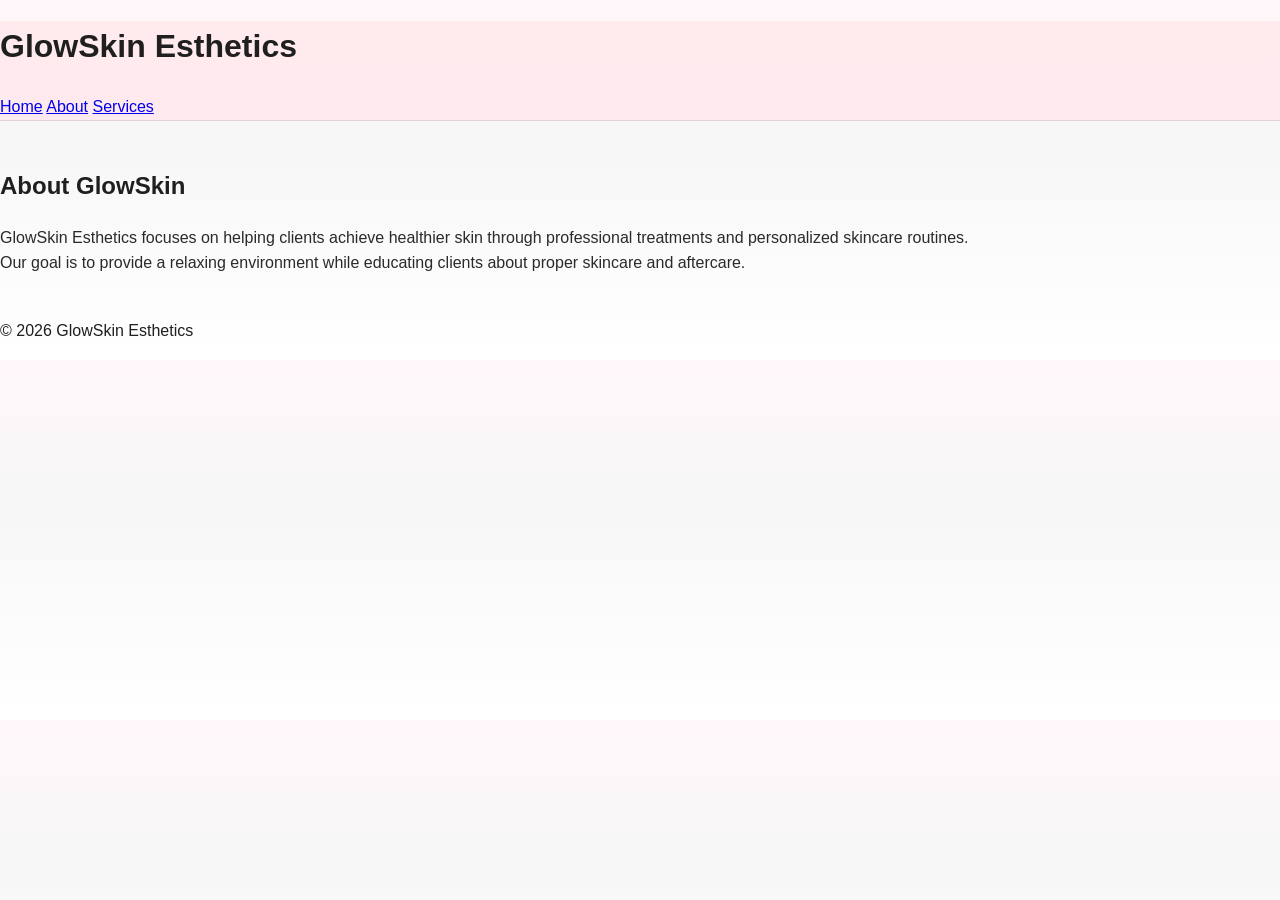
==== about.html @ 9be60ad4 "Create about.html" ====
<!DOCTYPE html>
<html lang="en">
<head>
<meta charset="utf-8">
<title>About - GlowSkin Esthetics</title>
<link rel="stylesheet" href="style.css">
</head>

<body>

<header class="site-header">
  <h1>GlowSkin Esthetics</h1>
  <nav>
    <a href="index.html">Home</a>
    <a href="about.html">About</a>
    <a href="services.html">Services</a>
  </nav>
</header>

<main class="section">
  <h2>About GlowSkin</h2>
  <p>
    GlowSkin Esthetics focuses on helping clients achieve healthier skin
    through professional treatments and personalized skincare routines.
  </p>

  <p>
    Our goal is to provide a relaxing environment while educating clients
    about proper skincare and aftercare.
  </p>
</main>

<footer>
  <p>© 2026 GlowSkin Esthetics</p>
</footer>

</body>
</html>
---- style.css ----
/* GlowSkin Esthetics -  CSS */

:root {
  --bg: #f7f7f7;
  --card: #ffffff;
  --text: #1f1f1f;
  --muted: #5a5a5a;
  --border: rgba(0,0,0,0.10);
  --brand: #ffe6eb;
  --brand2: #fff3f6;
  --shadow: 0 14px 35px rgba(0,0,0,0.08);
  --shadow2: 0 18px 45px rgba(0,0,0,0.10);
}

* { box-sizing: border-box; }

html { scroll-behavior: smooth; }

body {
  margin: 0;
  font-family: Arial, sans-serif;
  color: var(--text);
  line-height: 1.6;
  background: linear-gradient(180deg, #fff7f9 0%, var(--bg) 40%, #ffffff 100%);
}

/* Container */
.container {
  max-width: 1050px;
  margin: 0 auto;
  padding: 0 18px;
}

/* Fix anchor jump (so sticky header doesn’t cover section titles) */
#about, #services, #contact { scroll-margin-top: 110px; }

/* Header */
.site-header {
  background: rgba(255, 230, 235, 0.80);
  border-bottom: 1px solid var(--border);
  position: sticky;
  top: 0;
  z-index: 50;
  backdrop-filter: blur(8px);
}

.header-inner {
  display: flex;
  justify-content: space-between;
  align-items: center;
  padding: 14px 0;
  gap: 18px;
}

.brand {
  display: flex;
  align-items: center;
  gap: 12px;
}

.logo {
  width: 46px;
  height: 46px;
  border-radius: 14px;
  display: grid;
  place-items: center;
  font-weight: 800;
  background: #fff;
  border: 1px solid var(--border);
  box-shadow: 0 10px 20px rgba(0,0,0,0.08);
}

.site-title {
  margin: 0;
  font-size: 1.55rem;
  letter-spacing: 0.2px;
}

.tagline {
  margin: 2px 0 0;
  font-size: 0.92rem;
  color: var(--muted);
}

/* Nav */
.site-nav {
  display: flex;
  align-items: center;
  gap: 10px;
}

.site-nav a {
  text-decoration: none;
  color: var(--text);
  font-weight: 700;
  padding: 9px 12px;
  border-radius: 999px;
  background: rgba(255,255,255,0.55);
  border: 1px solid rgba(0,0,0,0.06);
  transition: transform 0.15s ease, box-shadow 0.15s ease, background-color 0.15s ease;
}

.site-nav a:hover {
  transform: translateY(-1px);
  background: rgba(255,255,255,0.95);
  box-shadow: 0 10px 20px rgba(0,0,0,0.08);
}

.site-nav a.active {
  background: #fff;
  border: 1px solid rgba(0,0,0,0.12);
}

/* Hero */
.hero {
  padding: 34px 0 18px;
  position: relative;
}

.hero::before {
  content: "";
  position: absolute;
  inset: 0;
  background:
    radial-gradient(circle at 18% 22%, rgba(255,230,235,0.85) 0%, rgba(255,255,255,0) 55%),
    radial-gradient(circle at 82% 10%, rgba(255,230,235,0.55) 0%, rgba(255,255,255,0) 50%);
  pointer-events: none;
}

.hero .container { position: relative; z-index: 1; }

.hero-grid {
  display: grid;
  grid-template-columns: 1.25fr 0.75fr;
  gap: 22px;
  align-items: start;
}

.hero-grid > div:first-child {
  padding: 22px;
  border-radius: 20px;
  background: rgba(255,255,255,0.72);
  border: 1px solid rgba(0,0,0,0.08);
  box-shadow: var(--shadow);
}

.hero h2 {
  margin: 0 0 10px;
  font-size: 2.05rem;
  line-height: 1.15;
}

.hero p {
  margin: 0 0 14px;
  color: #2a2a2a;
}

.hero-actions { display: flex; gap: 10px; flex-wrap: wrap; margin: 10px 0 6px; }

/* Buttons */
.btn {
  background: #111;
  color: #fff;
  padding: 10px 14px;
  border-radius: 12px;
  text-decoration: none;
  border: none;
  cursor: pointer;
  font-weight: 800;
  letter-spacing: 0.2px;
  box-shadow: 0 12px 22px rgba(0,0,0,0.12);
  transition: transform 0.15s ease, box-shadow 0.15s ease;
}

.btn:hover { transform: translateY(-2px); box-shadow: 0 16px 30px rgba(0,0,0,0.16); }

.btn-outline {
  background: rgba(255,255,255,0.85);
  color: #111;
  border: 1px solid rgba(0,0,0,0.16);
}

/* Badges */
.hero-badges { margin-top: 8px; display: flex; gap: 8px; flex-wrap: wrap; }

.badge {
  display: inline-block;
  background: rgba(255,255,255,0.9);
  border: 1px solid rgba(0,0,0,0.08);
  padding: 6px 10px;
  border-radius: 999px;
  font-size: 0.9rem;
  box-shadow: 0 10px 18px rgba(0,0,0,0.06);
}

/* Cards */
.hero-card,
.card,
.contact-form,
.video-card {
  background: var(--card);
  border: 1px solid rgba(0,0,0,0.10);
  border-radius: 20px;
  padding: 18px;
  box-shadow: var(--shadow);
}

.hero-card ul { margin: 10px 0 0; padding-left: 18px; }

/* Sections */
.section { padding: 26px 0; }
.section h3 { margin: 0 0 10px; font-size: 1.35rem; }
.section p { margin: 0; color: #2a2a2a; }

.section-alt {
  background: linear-gradient(180deg, var(--brand2) 0%, #fdf0f3 55%, #ffffff 100%);
  border-top: 1px solid var(--border);
  border-bottom: 1px solid var(--border);
}

.muted { color: var(--muted); }

/* Service cards layout */
.cards {
  display: grid;
  grid-template-columns: repeat(3, 1fr);
  gap: 16px;
  margin-top: 14px;
}

.card {
  transition: transform 0.18s ease, box-shadow 0.18s ease;
}

.card:hover {
  transform: translateY(-4px);
  box-shadow: var(--shadow2);
}

.price { font-weight: 800; }

/* Table */
.table-wrap {
  margin-top: 18px;
  border-radius: 14px;
  overflow-x: auto;
  border: 1px solid rgba(0,0,0,0.10);
  background: rgba(255,255,255,0.9);
}

table { width: 100%; border-collapse: collapse; }

th, td {
  padding: 11px;
  border-bottom: 1px solid rgba(0,0,0,0.08);
  text-align: left;
}

th { background: #fff7f9; }

/* Video */
.video-grid {
  display: grid;
  grid-template-columns: 1fr 1fr;
  gap: 22px;
  align-items: center;
}

.video-card video {
  width: 100%;
  border-radius: 14px;
  outline: 1px solid rgba(0,0,0,0.05);
}

/* Form */
.contact-form { max-width: 620px; margin-top: 12px; }

.contact-form label {
  display: block;
  margin-bottom: 12px;
  font-weight: 800;
}

.contact-form input,
.contact-form textarea {
  width: 100%;
  padding: 10px;
  margin-top: 6px;
  border-radius: 10px;
  border: 1px solid rgba(0,0,0,0.16);
  background: rgba(255,255,255,0.95);
  transition: box-shadow 0.15s ease, border-color 0.15s ease;
}

.contact-form input:focus,
.contact-form textarea:focus {
  outline: none;
  border-color: rgba(242,167,184,0.9);
  box-shadow: 0 0 0 4px rgba(242,167,184,0.22);
}

/* Footer */
.site-footer {
  background: linear-gradient(180deg, #ffffff 0%, #f3f3f3 100%);
  border-top: 1px solid var(--border);
  padding: 16px 0;
}

.footer-inner {
  display: flex;
  justify-content: space-between;
  flex-wrap: wrap;
  gap: 10px;
}

.site-footer a { color: #111; }

/* Responsive */
@media (max-width: 900px) {
  .hero-grid { grid-template-columns: 1fr; }
  .cards { grid-template-columns: 1fr; }
  .video-grid { grid-template-columns: 1fr; }
  .site-nav { flex-wrap: wrap; justify-content: flex-start; }
  .hero h2 { font-size: 1.65rem; }
}

@media (max-width: 520px) {
  .site-title { font-size: 1.35rem; }
  .logo { width: 42px; height: 42px; }
}

/* Fix anchor jump with sticky header (always works) */
#about, #services, #contact {
  padding-top: 120px;
  margin-top: -120px;
}
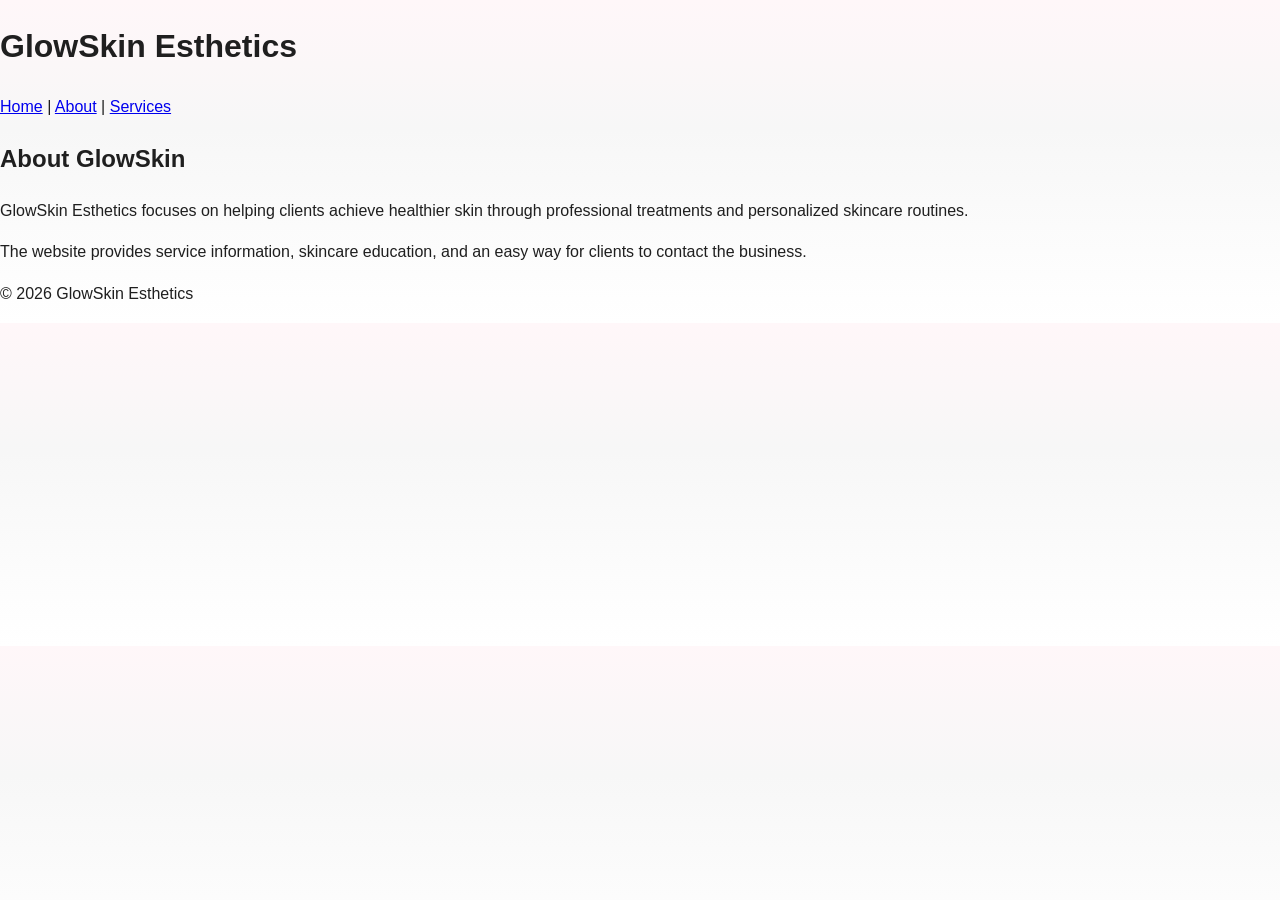
==== commit bfeb150c: "Update about.html" ====
--- a/about.html
+++ b/about.html
@@ -1,32 +1,33 @@
 <!DOCTYPE html>
 <html lang="en">
 <head>
-<meta charset="utf-8">
+<meta charset="UTF-8">
 <title>About - GlowSkin Esthetics</title>
 <link rel="stylesheet" href="style.css">
 </head>
 
 <body>
 
-<header class="site-header">
+<header>
   <h1>GlowSkin Esthetics</h1>
   <nav>
-    <a href="index.html">Home</a>
-    <a href="about.html">About</a>
+    <a href="index.html">Home</a> |
+    <a href="about.html">About</a> |
     <a href="services.html">Services</a>
   </nav>
 </header>
 
-<main class="section">
+<main>
   <h2>About GlowSkin</h2>
+
   <p>
-    GlowSkin Esthetics focuses on helping clients achieve healthier skin
-    through professional treatments and personalized skincare routines.
+    GlowSkin Esthetics focuses on helping clients achieve healthier skin through
+    professional treatments and personalized skincare routines.
   </p>
 
   <p>
-    Our goal is to provide a relaxing environment while educating clients
-    about proper skincare and aftercare.
+    The website provides service information, skincare education,
+    and an easy way for clients to contact the business.
   </p>
 </main>
 
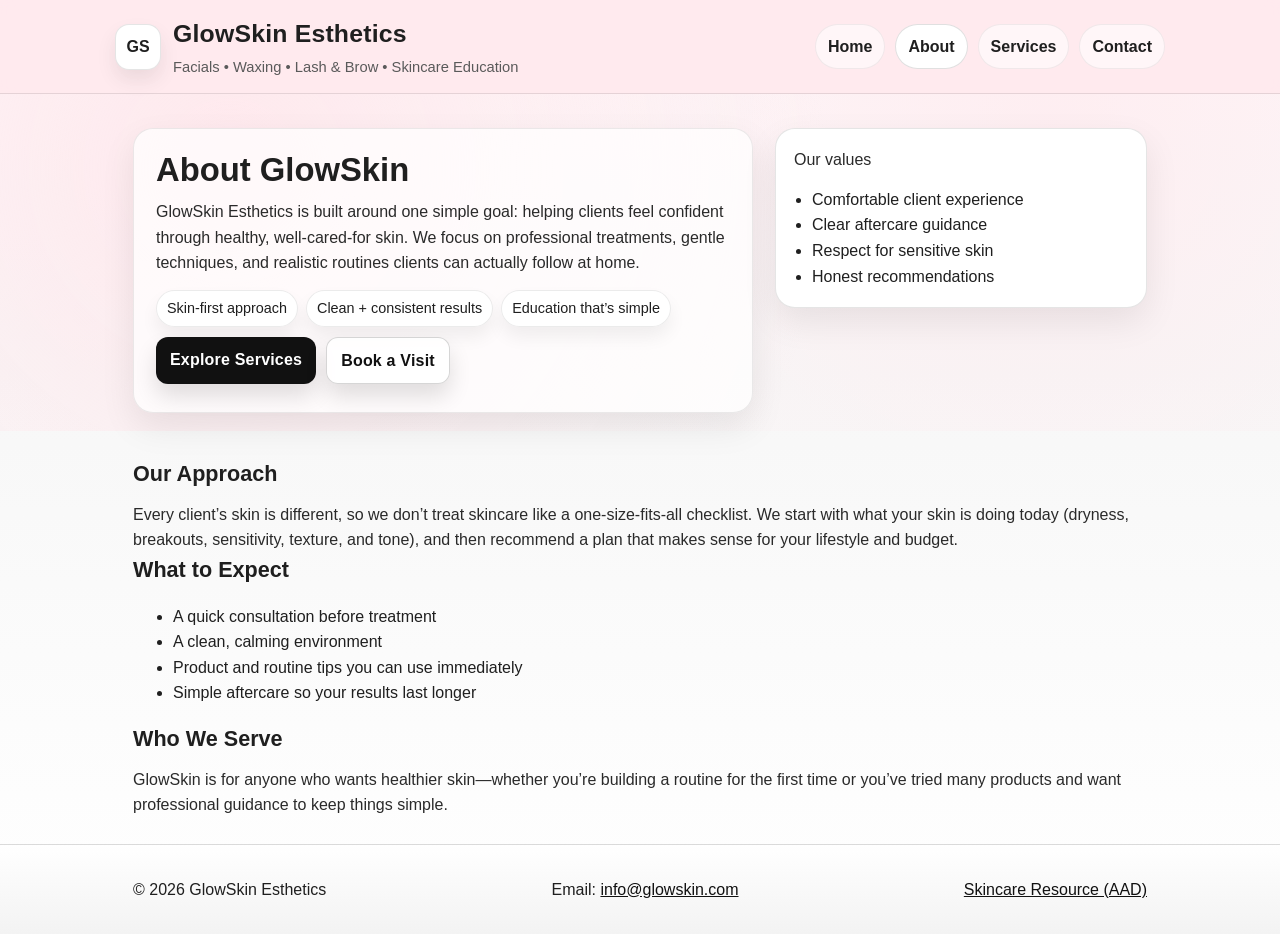
==== commit 9aca1465: "Update about.html" ====
--- a/about.html
+++ b/about.html
@@ -1,38 +1,121 @@
 <!DOCTYPE html>
 <html lang="en">
 <head>
-<meta charset="UTF-8">
-<title>About - GlowSkin Esthetics</title>
-<link rel="stylesheet" href="style.css">
+  <meta charset="utf-8">
+  <meta name="viewport" content="width=device-width, initial-scale=1">
+  <title>About | GlowSkin Esthetics</title>
+
+  <meta name="description" content="Learn about GlowSkin Esthetics, our approach to facials, waxing, lash and brow services, and simple skincare education.">
+  <meta name="keywords" content="about glowskin, esthetics, facials, waxing, lash, brow, skincare education">
+
+  <link rel="stylesheet" href="style.css">
+
+  <!-- Google Analytics -->
+  <script async src="https://www.googletagmanager.com/gtag/js?id=G-0DW6QM2KMZ"></script>
+  <script>
+    window.dataLayer = window.dataLayer || [];
+    function gtag(){dataLayer.push(arguments);}
+    gtag('js', new Date());
+    gtag('config', 'G-0DW6QM2KMZ');
+  </script>
 </head>
-
 <body>
 
-<header>
-  <h1>GlowSkin Esthetics</h1>
-  <nav>
-    <a href="index.html">Home</a> |
-    <a href="about.html">About</a> |
-    <a href="services.html">Services</a>
-  </nav>
+<header class="site-header">
+  <div class="container header-inner">
+    <div class="brand">
+      <div class="logo">GS</div>
+      <div>
+        <h1 class="site-title">GlowSkin Esthetics</h1>
+        <p class="tagline">Facials • Waxing • Lash & Brow • Skincare Education</p>
+      </div>
+    </div>
+
+    <nav class="site-nav">
+      <a href="index.html">Home</a>
+      <a href="about.html" class="active">About</a>
+      <a href="services.html">Services</a>
+      <a href="contact.html">Contact</a>
+    </nav>
+  </div>
 </header>
 
 <main>
-  <h2>About GlowSkin</h2>
 
-  <p>
-    GlowSkin Esthetics focuses on helping clients achieve healthier skin through
-    professional treatments and personalized skincare routines.
-  </p>
+<section class="hero">
+  <div class="container hero-grid">
+    <div>
+      <h2>About GlowSkin</h2>
+      <p>
+        GlowSkin Esthetics is built around one simple goal: helping clients feel confident through
+        healthy, well-cared-for skin. We focus on professional treatments, gentle techniques, and
+        realistic routines clients can actually follow at home.
+      </p>
 
-  <p>
-    The website provides service information, skincare education,
-    and an easy way for clients to contact the business.
-  </p>
+      <div class="hero-badges">
+        <span class="badge">Skin-first approach</span>
+        <span class="badge">Clean + consistent results</span>
+        <span class="badge">Education that’s simple</span>
+      </div>
+
+      <div class="hero-actions">
+        <a class="btn" href="services.html">Explore Services</a>
+        <a class="btn btn-outline" href="contact.html">Book a Visit</a>
+      </div>
+    </div>
+
+    <div class="hero-card">
+      <p class="card-title">Our values</p>
+      <ul class="checklist">
+        <li>Comfortable client experience</li>
+        <li>Clear aftercare guidance</li>
+        <li>Respect for sensitive skin</li>
+        <li>Honest recommendations</li>
+      </ul>
+    </div>
+  </div>
+</section>
+
+<section class="section">
+  <div class="container">
+    <h3>Our Approach</h3>
+    <p>
+      Every client’s skin is different, so we don’t treat skincare like a one-size-fits-all checklist.
+      We start with what your skin is doing today (dryness, breakouts, sensitivity, texture, and tone),
+      and then recommend a plan that makes sense for your lifestyle and budget.
+    </p>
+
+    <h3>What to Expect</h3>
+    <ul class="checklist">
+      <li>A quick consultation before treatment</li>
+      <li>A clean, calming environment</li>
+      <li>Product and routine tips you can use immediately</li>
+      <li>Simple aftercare so your results last longer</li>
+    </ul>
+
+    <h3>Who We Serve</h3>
+    <p>
+      GlowSkin is for anyone who wants healthier skin—whether you’re building a routine for the first time
+      or you’ve tried many products and want professional guidance to keep things simple.
+    </p>
+  </div>
+</section>
+
 </main>
 
-<footer>
-  <p>© 2026 GlowSkin Esthetics</p>
+<footer class="site-footer">
+  <div class="container footer-inner">
+    <p>© 2026 GlowSkin Esthetics</p>
+    <p>
+      Email:
+      <a href="mailto:info@glowskin.com">info@glowskin.com</a>
+    </p>
+    <p>
+      <a href="https://www.aad.org/" target="_blank" rel="noopener">
+        Skincare Resource (AAD)
+      </a>
+    </p>
+  </div>
 </footer>
 
 </body>
